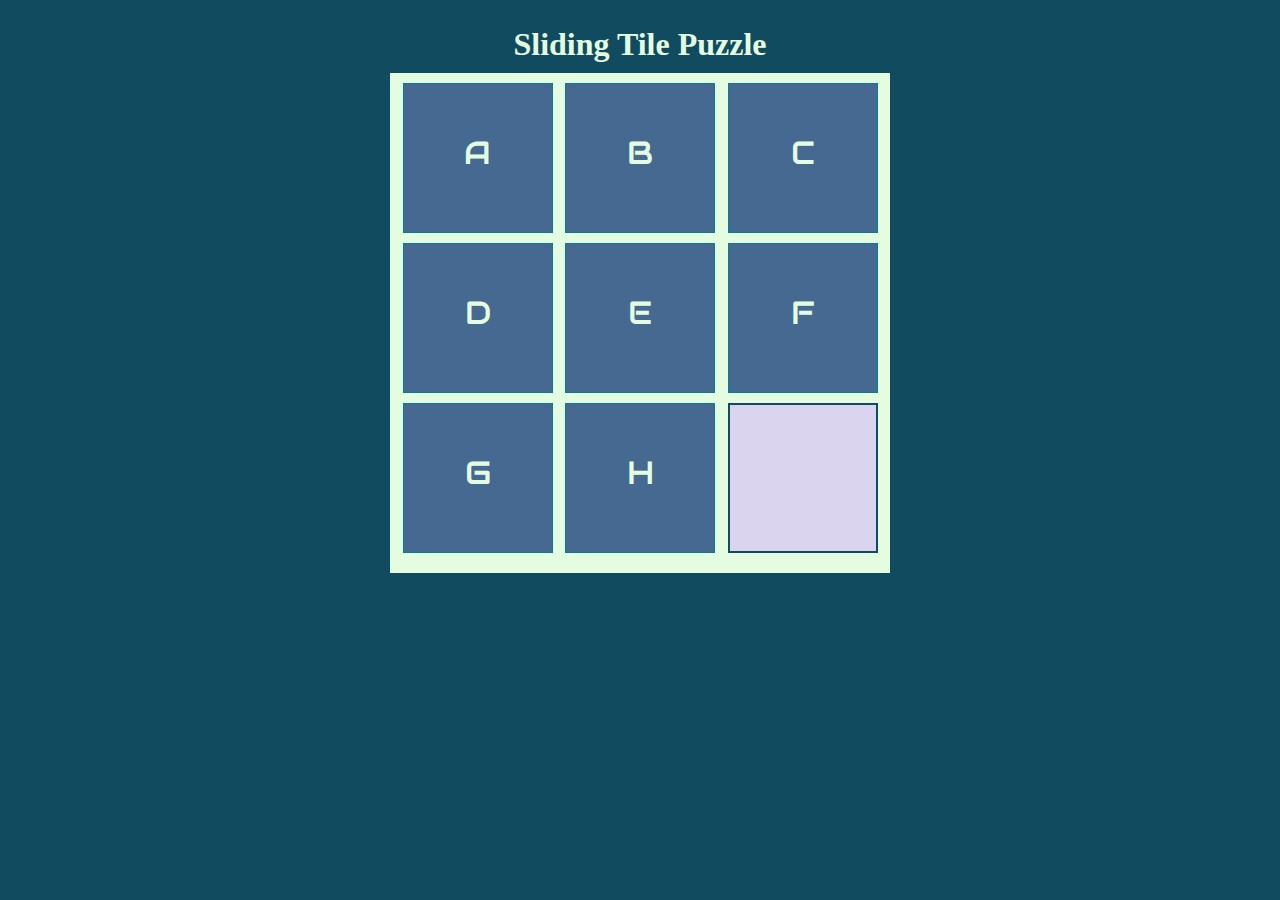
==== Sliding Tile Puzzle/index.html @ 8355ee05 "Sliding puzzle board created" ====
<!DOCTYPE html>
<!--[if lt IE 7]>      <html class="no-js lt-ie9 lt-ie8 lt-ie7"> <![endif]-->
<!--[if IE 7]>         <html class="no-js lt-ie9 lt-ie8"> <![endif]-->
<!--[if IE 8]>         <html class="no-js lt-ie9"> <![endif]-->
<!--[if gt IE 8]>      <html class="no-js"> <!--<![endif]-->
<html>
    <head>
        <meta charset="utf-8">
        <meta http-equiv="X-UA-Compatible" content="IE=edge">
        <title>Sliding Tile Puzzle</title>
        <meta name="description" content="">
        <meta name="viewport" content="width=device-width, initial-scale=1">
        <link rel="stylesheet" href="CSS/style.css">
        <link href='https://fonts.googleapis.com/css?family=Audiowide' rel='stylesheet'>
    </head>
    <body>
        <h1>Sliding Tile Puzzle</h1>
        <div id="container">
            <ul>
                <li>A</li>
                <li>B</li>
                <li>C</li>
                <li>D</li>
                <li>E</li>
                <li>F</li>
                <li>G</li>
                <li>H</li>
                <li class="empty"></li>
            </ul>
        </div>
        
    </body>
    
    <script src="JS/script.js" async defer></script>
</html>
---- Sliding Tile Puzzle/CSS/style.css ----
* {
    padding: 0;
    margin: 0;
    box-sizing: border-box;
}

body {
    display: flex;
    background-color: #114B5F;
    text-align: center;
    flex-direction: column;
    padding-top: 2%;}
    
#container {
    width: 500px;
    height: 500px;
    background: #E4FDE1;
    margin: 10px auto;
}

ul {
    display: flex;
    flex-wrap: wrap;
    list-style-type: none;
    justify-content: space-evenly;
    font-family: 'Audiowide';
    color: #E4FDE1;
}

ul li {
    background: #456990;
    width: 30%;
    height: 150px;
    border: 1px solid #028090;
    margin-top: 10px;
    text-align: center;
    font-size: 2rem;
    padding-top: 3rem;
}

.empty {
    background: #DAD4EF;
    border: 2px solid #114B5F;
}

h1 {
    color: #E4FDE1;
    text-align: center;
    
}
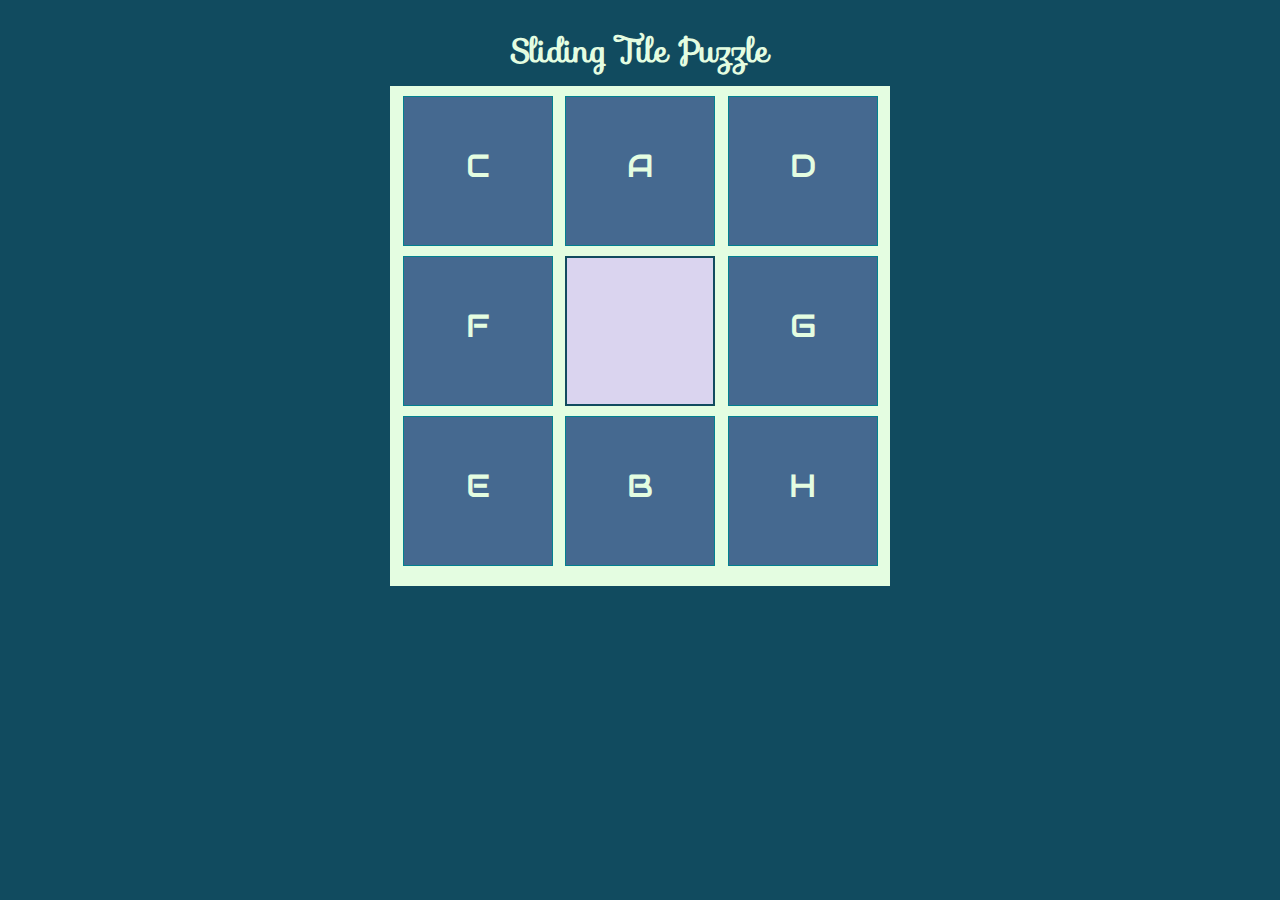
==== commit b6da8044: "wordle clone" ====
--- a/Sliding Tile Puzzle/index.html
+++ b/Sliding Tile Puzzle/index.html
@@ -1,35 +1,37 @@
 <!DOCTYPE html>
-<!--[if lt IE 7]>      <html class="no-js lt-ie9 lt-ie8 lt-ie7"> <![endif]-->
-<!--[if IE 7]>         <html class="no-js lt-ie9 lt-ie8"> <![endif]-->
-<!--[if IE 8]>         <html class="no-js lt-ie9"> <![endif]-->
-<!--[if gt IE 8]>      <html class="no-js"> <!--<![endif]-->
-<html>
-    <head>
-        <meta charset="utf-8">
-        <meta http-equiv="X-UA-Compatible" content="IE=edge">
-        <title>Sliding Tile Puzzle</title>
-        <meta name="description" content="">
-        <meta name="viewport" content="width=device-width, initial-scale=1">
-        <link rel="stylesheet" href="CSS/style.css">
-        <link href='https://fonts.googleapis.com/css?family=Audiowide' rel='stylesheet'>
-    </head>
-    <body>
-        <h1>Sliding Tile Puzzle</h1>
-        <div id="container">
-            <ul>
-                <li>A</li>
-                <li>B</li>
-                <li>C</li>
-                <li>D</li>
-                <li>E</li>
-                <li>F</li>
-                <li>G</li>
-                <li>H</li>
-                <li class="empty"></li>
-            </ul>
-        </div>
-        
-    </body>
-    
-    <script src="JS/script.js" async defer></script>
+<html lang="en">
+
+<head>
+    <meta charset="UTF-8">
+    <meta name="viewport" content="width=device-width, initial-scale=1.0">
+    <meta http-equiv="X-UA-Compatible" content="ie=edge">
+    <link rel="stylesheet" href="CSS/style.css">
+    <link href='https://fonts.googleapis.com/css?family=Sofia' rel='stylesheet'>
+    <link href='https://fonts.googleapis.com/css?family=Audiowide' rel='stylesheet'>
+    <title>Sliding Tile Puzzle</title>
+</head>
+
+<body onload="setUp()">
+    <h1>Sliding Tile Puzzle</h1>
+    <div id="modal" class="hide">
+        <div id="header"><button id="closeBtn" onclick="hideModal()">x</button></div>
+        <h1 id="message">You won!</h1>
+    </div>
+    <div id="container">
+        <ul>
+            <li></li>
+            <li></li>
+            <li></li>
+            <li></li>
+            <li></li>
+            <li></li>
+            <li></li>
+            <li></li>
+            <li></li>
+        </ul>
+    </div>
+
+</body>
+<script src="JS/script.js"></script>
+
 </html>--- a/Sliding Tile Puzzle/CSS/style.css
+++ b/Sliding Tile Puzzle/CSS/style.css
@@ -9,8 +9,10 @@
     background-color: #114B5F;
     text-align: center;
     flex-direction: column;
-    padding-top: 2%;}
-    
+    padding-top: 2%;
+
+}
+
 #container {
     width: 500px;
     height: 500px;
@@ -26,7 +28,6 @@
     font-family: 'Audiowide';
     color: #E4FDE1;
 }
-
 ul li {
     background: #456990;
     width: 30%;
@@ -45,6 +46,40 @@
 
 h1 {
     color: #E4FDE1;
+    font-family: 'Sofia';
     text-align: center;
     
+}
+
+/* Modal styles */
+#modal {
+    width: 40%;
+    height: 300px;
+    background: #DE5360;
+    position: absolute;
+    top: 30%;
+    left: 50%;
+    transform: translateX(-50%);
+    font-family: 'Sofia';
+}
+
+#modal #message {
+    color: #FDE1E3;
+    margin: 0;
+    font-size: 4rem;
+}
+
+.hide {
+    display: none;
+}
+#modal #header {
+    text-align: right;
+    padding: 5px 10px;
+}
+#modal #header button {
+    padding: 10px;
+    border: 0px;
+    background: #456990;
+    color: #E4FDE1;
+    cursor: pointer;
 }